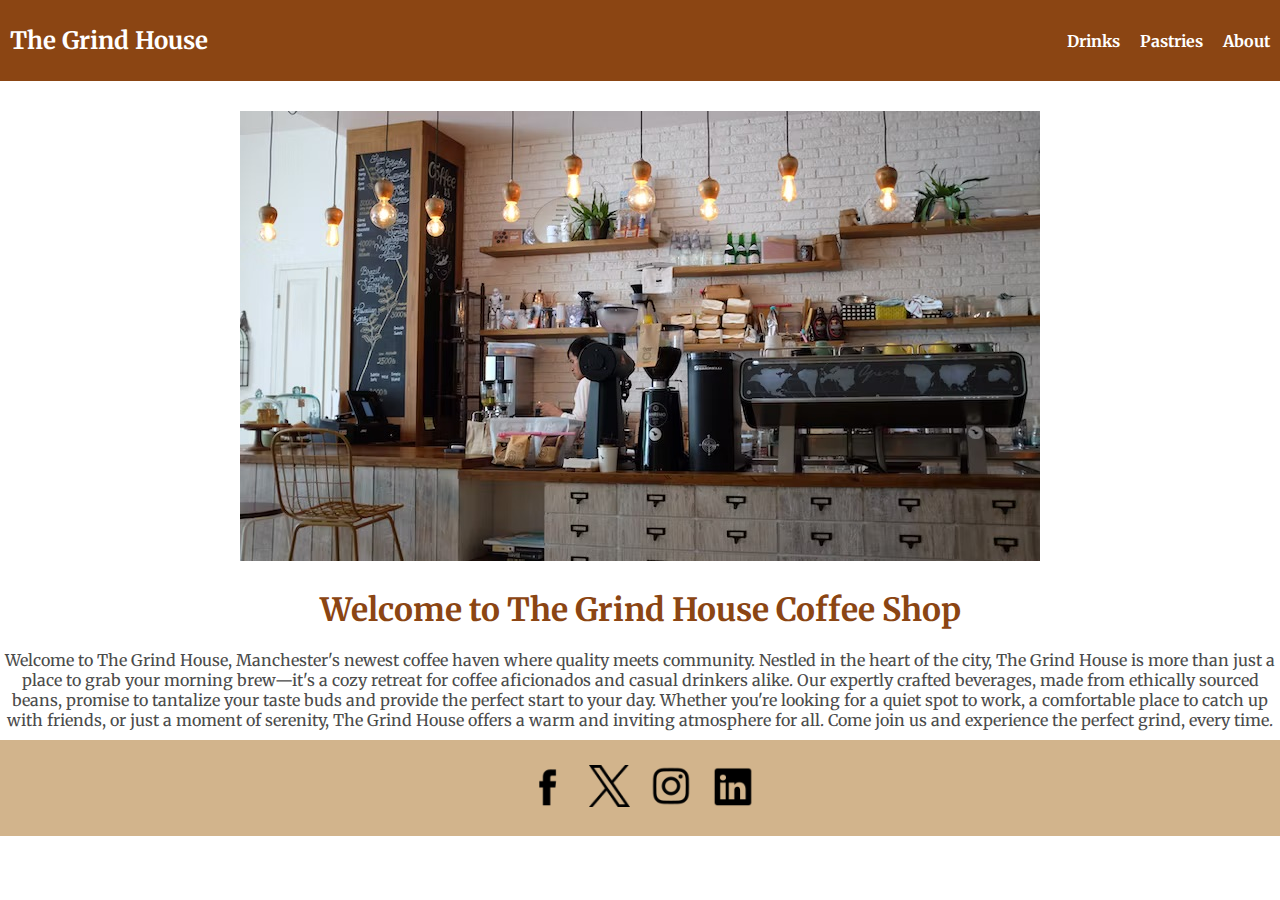
==== week-1/Website Project/Website Build/index.html @ fdf02546 "adding website project." ====
<!DOCTYPE html>
<html lang="en">
<head>
    <meta charset="UTF-8">
    <meta name="viewport" content="width=device-width, initial-scale=1.0">
    <title>The Grind House - Home Page</title>
    <link rel="stylesheet" href="style.css"></a></a>
</head>
<body>
    <nav class="nav-bar">
        <ul class="nav-bar-buttons">
            <div class="left-button"><li><a href="./index.html">The Grind House</a></li></ul></div>
            <div class="right-buttons">
                <li class="nav-bar-buttons"><a href="./drinks.html">Drinks</a></li>
                <li class="nav-bar-buttons"><a href="./pastries.html">Pastries</a></li>
                <li class="nav-bar-buttons"><a href="./about.html">About</a></li>
        </ul></nav>

    <div class="introduction-blurbs">   
    
    <img class="home-page-images" src="images/coffee_bar.jpeg" alt="The Grind House Coffee Shop Interior">
    <h1>Welcome to The Grind House Coffee Shop</h1>
    <p>Welcome to The Grind House, Manchester's newest coffee haven where quality meets community. Nestled in the heart of the city, The Grind House is more than just a place to grab your morning brew—it's a cozy retreat for coffee aficionados and casual drinkers alike. Our expertly crafted beverages, made from ethically sourced beans, promise to tantalize your taste buds and provide the perfect start to your day. Whether you're looking for a quiet spot to work, a comfortable place to catch up with friends, or just a moment of serenity, The Grind House offers a warm and inviting atmosphere for all. Come join us and experience the perfect grind, every time.</p></div>
</body>
<footer class="footer-bar">
    <ul>
        <div class="social-media">
            <li><a href="https://www.facebook.com"><img src="./images/icons/facebook-icon.png" alt="Facebook Social Media Icon" style="width:42px;height:42px;"></a></li>
            <li><a href="https://www.x.com"><img src="./images/icons/x-icon.png" alt="X Social Media Icon" style="width:42px;height:42px;"></a></li>
            <li><a href="https://www.instagram.com"><img src="./images/icons/instagram-icon.png" alt="Instagram Social Media Icon" style="width:42px;height:42px;"></a></li>
            <li><a href="https://uk.linkedin.com/"><img src="./images/icons/linkedin-icon.png" alt="LinkedIn Social Media Icon" style="width:42px;height:42px;"></a></li>
    </ul>
</footer>



</html>
---- week-1/Website Project/Website Build/style.css ----
@import url('https://fonts.googleapis.com/css2?family=Merriweather:ital,wght@0,300;0,400;0,700;0,900;1,300;1,400;1,700;1,900&display=swap');

* {
    box-sizing: border-box;
    list-style: none;
    font-family: 'Merriweather', serif;
    margin: 0;
    padding: 0;
    color: #4B4B4B;
}

.container {
    width: 100vw;
    display: flex;
    justify-content: space-around;
    flex-wrap: wrap;
}


.box {
    display: flex;
    flex-direction: row;
    justify-content: center;
    align-items: center;
    color: #4B4B4B;
    font-size: 16px;
    padding: 10px;
    width: 200px;
    height: 80px;
}

.nav-bar {
    background-color: #8B4513;
    display: flex;
    justify-content: space-between;
    align-items: center;
}

.left-button {
    margin-right: auto;
    font-size: x-large;
}

.right-buttons {
    margin-left: 20px;
    color: white;
    display: flex;
    justify-content: space-between;
}


ul {
    display: flex;
    flex-direction: row;
    justify-content: space-evenly;
    padding: 15px 0;
}

li {
    color: white;
    display: flex;
    flex-direction: row;
    padding: 10px;
}


a {
    color: white;
    text-decoration: none;
    font-weight: bold;
}

a:hover {
    text-decoration: underline;
}


h1 {
    padding: 15px 0 20px;
    text-align: center;
    color: #8B4513;
}

h2 {
    padding: 0 0 5px;
    text-align: center;
    color: #4B4B4B;
}

h3 {
    color: #5C4033;
}

h4 {
    padding: 0 0 10px;
    color: #8B4513;
}

/* Text Sections */
.introduction-blurbs, .opening-hours, .event, .location {
    text-align: center;
    color: #4B4B4B;
    padding: 10px 0;
}

.opening-hours {
    padding: 10px 0;
}

.event, .location {
    padding: 10px 0;
}

/* Images */
.home-page-images {
    padding: 20px 0 10px;
}

.photo {
    padding: 20px;
}

.caption {
    text-align: center;
}

/* Footer */
.footer-bar {
    background-color: #d2b48c;
    display: flex;
    justify-content: center;
    align-items: center;
}

.social-media {
    display: flex;
    justify-content: center;
    align-items: center;
}

/* Horizontal Rule */
hr {
    display: block;
    height: 1px;
    border: 0;
    border-top: 1px solid #d2b48c;
    margin: 10px 0;
}

/* Font Variants */
.merriweather-light { font-weight: 300; }
.merriweather-regular { font-weight: 400; }
.merriweather-bold { font-weight: 700; }
.merriweather-black { font-weight: 900; }
.merriweather-light-italic { font-weight: 300; font-style: italic; }
.merriweather-regular-italic { font-weight: 400; font-style: italic; }
.merriweather-bold-italic { font-weight: 700; font-style: italic; }
.merriweather-black-italic { font-weight: 900; font-style: italic; }
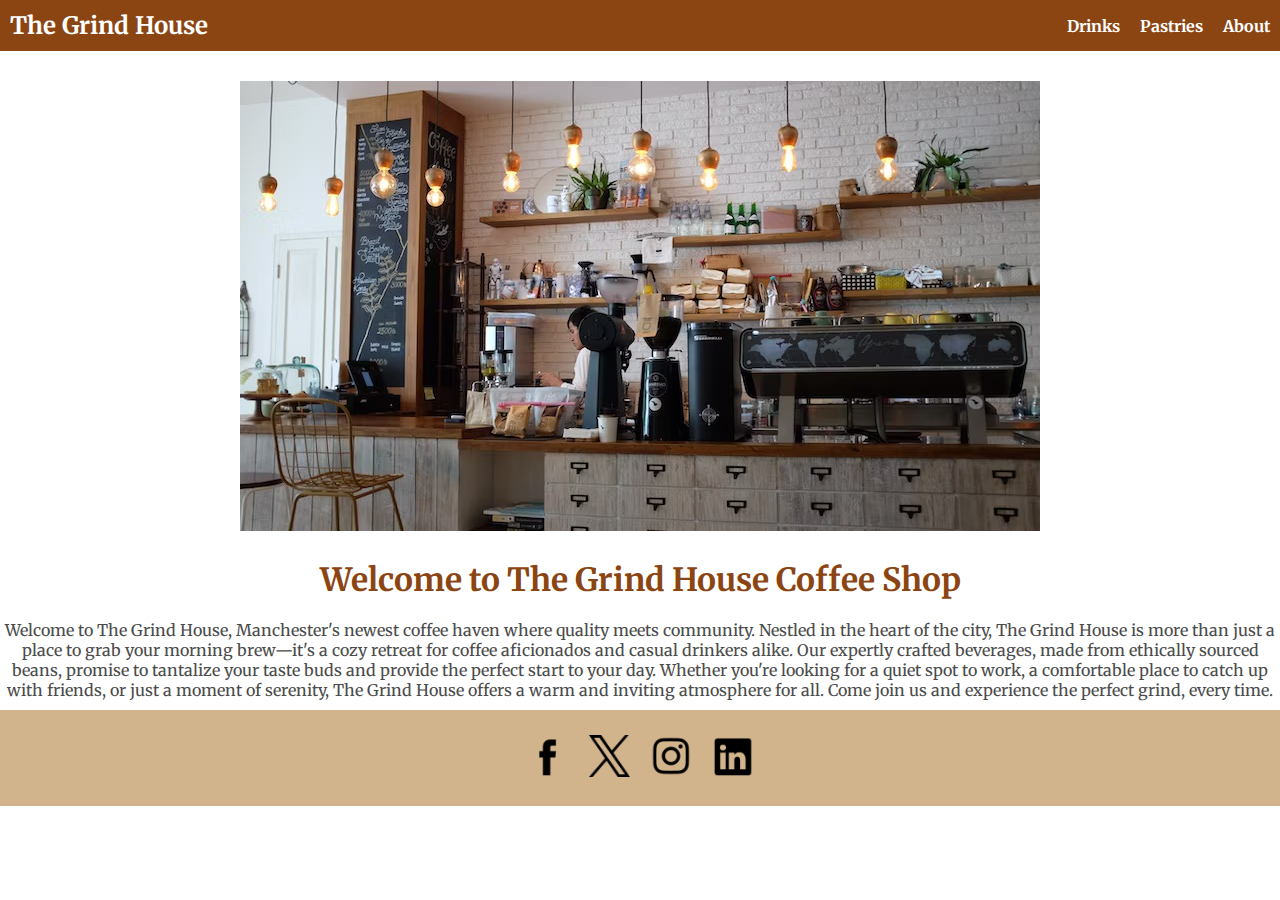
==== commit ae663e15: "uploading final submitted version" ====
--- a/week-1/Website Project/Website Build/index.html
+++ b/week-1/Website Project/Website Build/index.html
@@ -25,10 +25,10 @@
 <footer class="footer-bar">
     <ul>
         <div class="social-media">
-            <li><a href="https://www.facebook.com"><img src="./images/icons/facebook-icon.png" alt="Facebook Social Media Icon" style="width:42px;height:42px;"></a></li>
-            <li><a href="https://www.x.com"><img src="./images/icons/x-icon.png" alt="X Social Media Icon" style="width:42px;height:42px;"></a></li>
-            <li><a href="https://www.instagram.com"><img src="./images/icons/instagram-icon.png" alt="Instagram Social Media Icon" style="width:42px;height:42px;"></a></li>
-            <li><a href="https://uk.linkedin.com/"><img src="./images/icons/linkedin-icon.png" alt="LinkedIn Social Media Icon" style="width:42px;height:42px;"></a></li>
+            <li><a href="https://www.facebook.com" target="_blank"><img src="./images/icons/facebook-icon.png" alt="Facebook Social Media Icon" style="width:42px;height:42px;"></a></li>
+            <li><a href="https://www.x.com" target="_blank"><img src="./images/icons/x-icon.png" alt="X Social Media Icon" style="width:42px;height:42px;"></a></li>
+            <li><a href="https://www.instagram.com" target="_blank"><img src="./images/icons/instagram-icon.png" alt="Instagram Social Media Icon" style="width:42px;height:42px;"></a></li>
+            <li><a href="https://uk.linkedin.com/" target="_blank"><img src="./images/icons/linkedin-icon.png" alt="LinkedIn Social Media Icon" style="width:42px;height:42px;"></a></li>
     </ul>
 </footer>
 
--- a/week-1/Website Project/Website Build/style.css
+++ b/week-1/Website Project/Website Build/style.css
@@ -25,15 +25,30 @@
     color: #4B4B4B;
     font-size: 16px;
     padding: 10px;
-    width: 200px;
+    width: 100vw;
     height: 80px;
 }
 
 .nav-bar {
+    width: 100%;
     background-color: #8B4513;
     display: flex;
     justify-content: space-between;
     align-items: center;
+}
+
+.nav-bar ul {
+    width: 100%;
+    display: flex;
+    justify-content: space-around;
+    padding: 0;
+    margin: 0;
+}
+
+.nav-bar li {
+    flex-grow: 1;
+    text-align: center;
+    padding: 10px;
 }
 
 .left-button {
@@ -116,6 +131,13 @@
     padding: 20px 0 10px;
 }
 
+.home-page-images img {
+    max-width: 100%;
+    height: auto;
+    display: block;
+    margin: 0 auto;
+}
+
 .photo {
     padding: 20px;
 }
